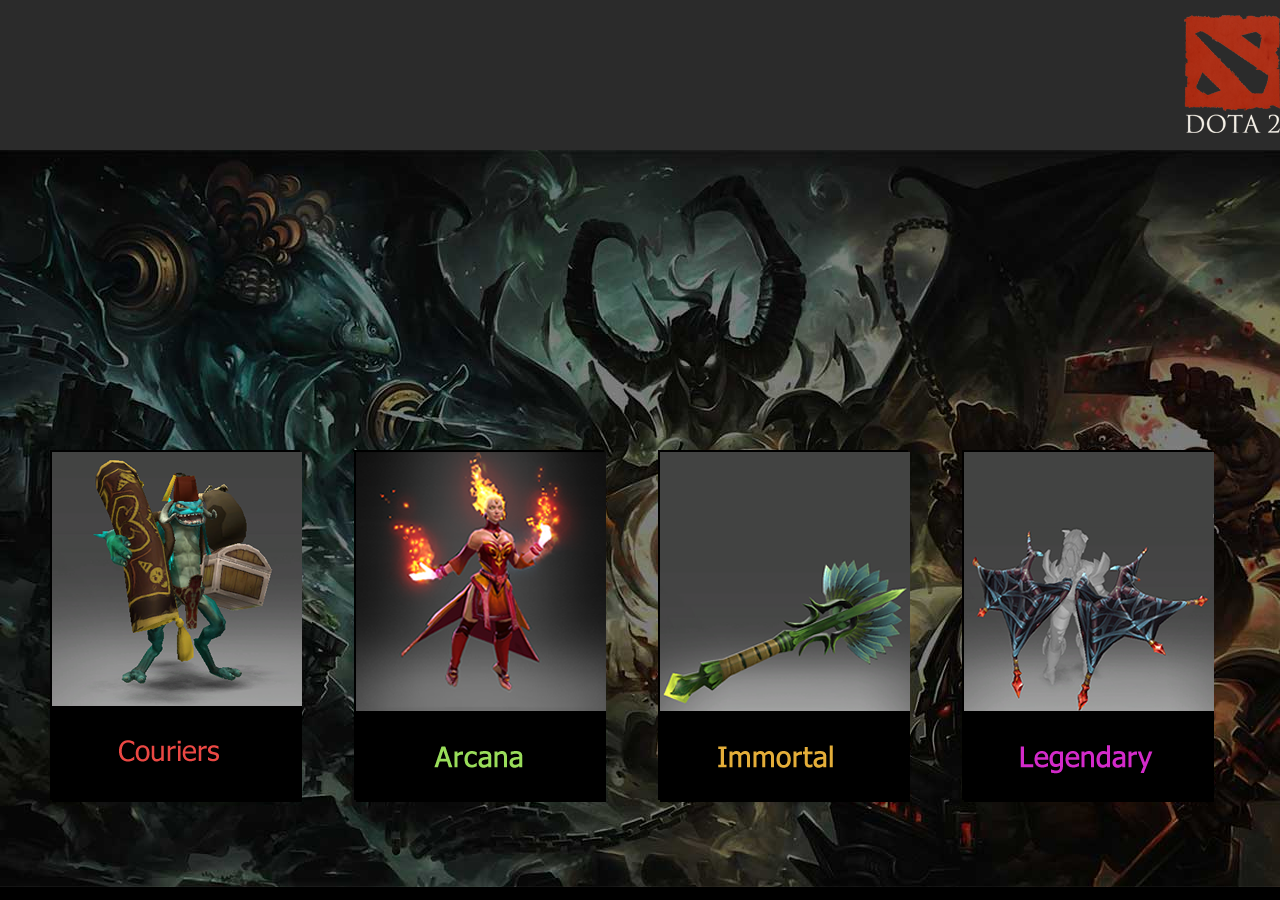
==== public/index.html @ 74ef998b "added HTML and CSS" ====
<!doctype html>
<html lang="en">
<head>
	<meta charset="UTF-8">
	<title>gg</title>
	<link rel="stylesheet" href="assets/css/style.css">
</head>
<body>	

	<header>
		<div class="container">
		<img src="assets/img/dota2.png" alt="#" >
		</div>
	</header>
	<div class="container">

	<div class="background">

				<div class="boxcontainer">

					<a href="courier.html"><div class="mainbox">
						<img src="assets/img/couriers.png" alt="">
					</div></a>
					
					<a href="arcana.html"><div class="mainbox" id="firstbox">
						<img src="assets/img/arcana.png" alt="">
					</div></a>

					<a href="immortal.html"><div class="mainbox">
						<img src="assets/img/immortal.png" alt="">
					</div></a>

					<a href="legendary.html"><div class="mainbox">
						<img src="assets/img/legendary.png" alt="">
					</div></a>

					

				</div>
	</div>
	</div>
</body>
</html>
---- public/assets/css/style.css ----
*{
	-webkit-box-sizing: border-box;
	-moz-box-sizing: border-box;
	box-sizing: border-box;
}






body{
	background: black;
	margin:0;
}

.container{
	position: relative;
	max-width:1400px;
	margin:0 auto;
}


header{
	width:100%;
	height:150px;
	background: #2b2b2b;
	
}

.background{

	background-image:url(../img/background.jpg);
	max-width:1400px;
	height:737px;
	top:0px;
	left:0px;
	margin:0 auto;
}
.boxcontainer{
	width:1300px;
	height:350px;
	margin:0 auto;
	padding-top: 300px;
	position: relative;
}
.mainbox{

	height:350px;
	width:250px;
	background:black;
	margin-left:50px;
	display: inline-block;
	border: black 2px solid;
	


}


header img{
	position: absolute;
	width:96px;
	height:118px;
	top:15px;
	right:0;
}
.itemdiv{
	margin:0 auto;
	width:900px;
	padding-top: 80px

}
.item{
	width:900px;
	height:150px;
	background:#2b2b2b;
	margin-bottom:20px;
	border: white 2px solid;
    border-radius: 25px;
}
.mainbox img{
	width:250px;
	height:350px;
}
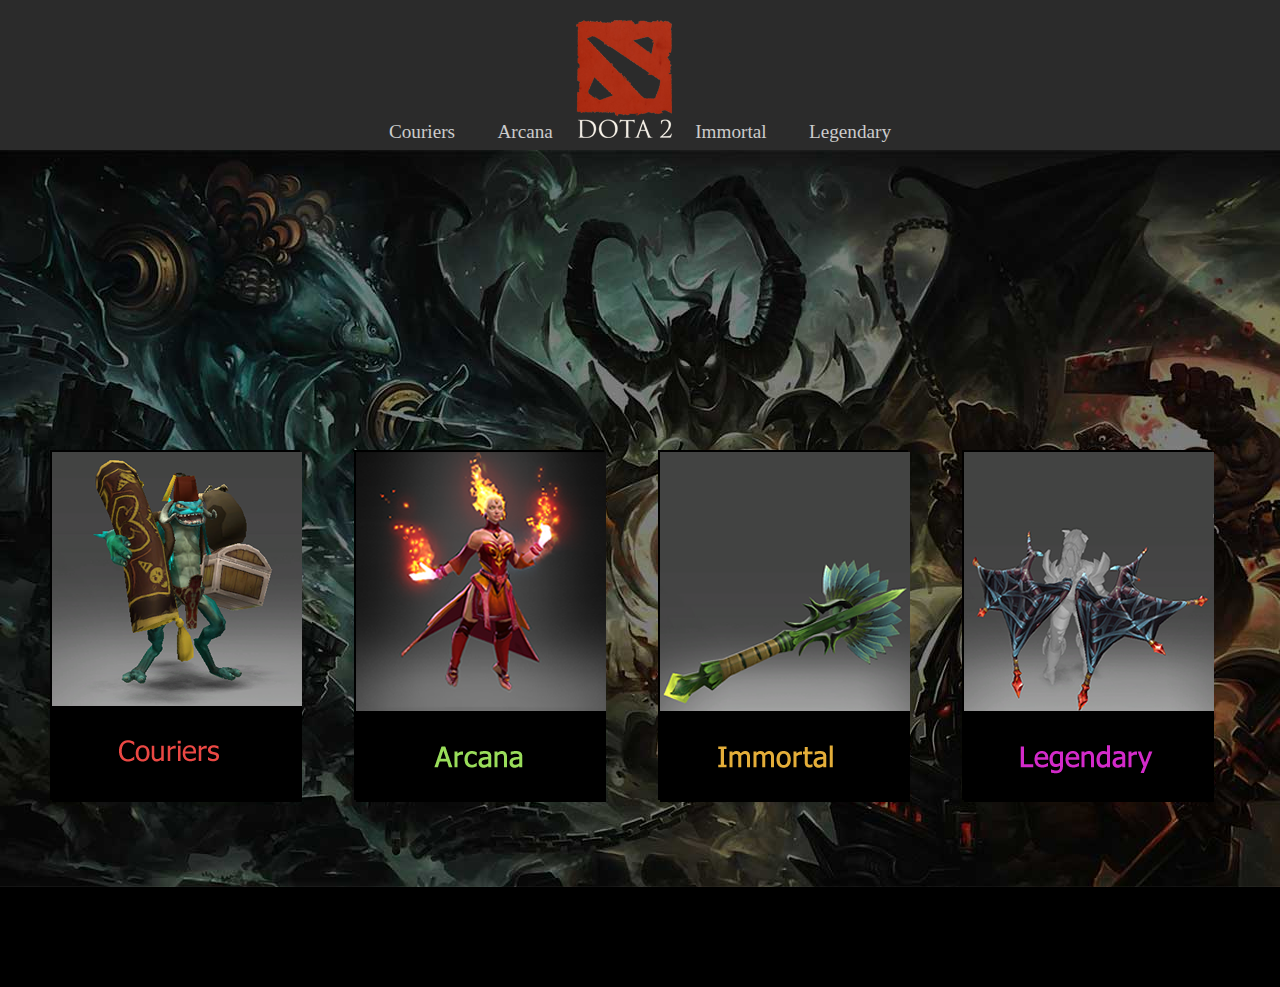
==== commit f98c4e8e: "added nav bar" ====
--- a/public/index.html
+++ b/public/index.html
@@ -8,36 +8,53 @@
 <body>	
 
 	<header>
-		<div class="container">
-		<img src="assets/img/dota2.png" alt="#" >
+		<div id='headerContainer' class="container">
+			<div class="navLeft">
+				<ul>
+					
+					<li><a href='courier.html'>Couriers</a></li>
+					<li><a href='arcana.html'>Arcana</a></li>
+				</ul>
+			</div>
+
+			<a href='index.html'><img class='navImg' src="assets/img/dota2.png" alt="#" ></a>
+			
+			<div class="navRight">
+				<ul>
+					<li><a href="immortal.html">Immortal</a></li>
+					<li><a href='legendary.html'>Legendary</a></li>
+				</ul>
+			</div>
+		
 		</div>
 	</header>
 	<div class="container">
 
 	<div class="background">
+		
+		<div class="boxcontainer">
 
-				<div class="boxcontainer">
+			<a href="courier.html"><div class="mainbox">
+				<img src="assets/img/couriers.png" alt="">
+			</div></a>
+			
+			<a href="arcana.html"><div class="mainbox" id="firstbox">
+				<img src="assets/img/arcana.png" alt="">
+			</div></a>
 
-					<a href="courier.html"><div class="mainbox">
-						<img src="assets/img/couriers.png" alt="">
-					</div></a>
-					
-					<a href="arcana.html"><div class="mainbox" id="firstbox">
-						<img src="assets/img/arcana.png" alt="">
-					</div></a>
+			<a href="immortal.html"><div class="mainbox">
+				<img src="assets/img/immortal.png" alt="">
+			</div></a>
 
-					<a href="immortal.html"><div class="mainbox">
-						<img src="assets/img/immortal.png" alt="">
-					</div></a>
+			<a href="legendary.html"><div class="mainbox">
+				<img src="assets/img/legendary.png" alt="">
+			</div></a>
 
-					<a href="legendary.html"><div class="mainbox">
-						<img src="assets/img/legendary.png" alt="">
-					</div></a>
-
-					
-
-				</div>
+		</div>
 	</div>
 	</div>
+	<footer>
+		
+	</footer>
 </body>
 </html>--- a/public/assets/css/style.css
+++ b/public/assets/css/style.css
@@ -3,11 +3,6 @@
 	-moz-box-sizing: border-box;
 	box-sizing: border-box;
 }
-
-
-
-
-
 
 body{
 	background: black;
@@ -20,12 +15,16 @@
 	margin:0 auto;
 }
 
-
 header{
 	width:100%;
 	height:150px;
 	background: #2b2b2b;
-	
+	text-align: center;
+}
+
+footer{
+	height:100px;
+	background: #000;
 }
 
 .background{
@@ -37,6 +36,7 @@
 	left:0px;
 	margin:0 auto;
 }
+
 .boxcontainer{
 	width:1300px;
 	height:350px;
@@ -44,6 +44,7 @@
 	padding-top: 300px;
 	position: relative;
 }
+
 .mainbox{
 
 	height:350px;
@@ -51,35 +52,65 @@
 	background:black;
 	margin-left:50px;
 	display: inline-block;
-	border: black 2px solid;
-	
-
-
+	border: #000 2px solid;
 }
 
+#headerContainer {
+	padding-top:20px;
+}
 
-header img{
-	position: absolute;
+.navImg{
+	display: inline-block;
 	width:96px;
 	height:118px;
-	top:15px;
-	right:0;
 }
+.navLeft , .navRight{
+	display: inline-block;
+	padding:0;
+	text-align: left;
+}
+
 .itemdiv{
 	margin:0 auto;
 	width:900px;
 	padding-top: 80px
 
 }
+
 .item{
 	width:900px;
 	height:150px;
 	background:#2b2b2b;
 	margin-bottom:20px;
-	border: white 2px solid;
+	border: #CCC 2px solid;
     border-radius: 25px;
 }
+
 .mainbox img{
 	width:250px;
 	height:350px;
 }
+
+ul>li {
+	display:inline-block;
+}
+
+ul {
+	padding:0;
+	margin: 0;
+}
+
+ul>li>a {
+	display:block;
+	padding: 0.5em 1em;
+	background: #2b2b2b;
+	color: #CCC;
+	font-family:Tahoma;
+	font-size: 1.2em;
+	text-decoration:none;
+}
+
+ul>li>a:hover {
+	color:#BF1F1F;
+}
+
